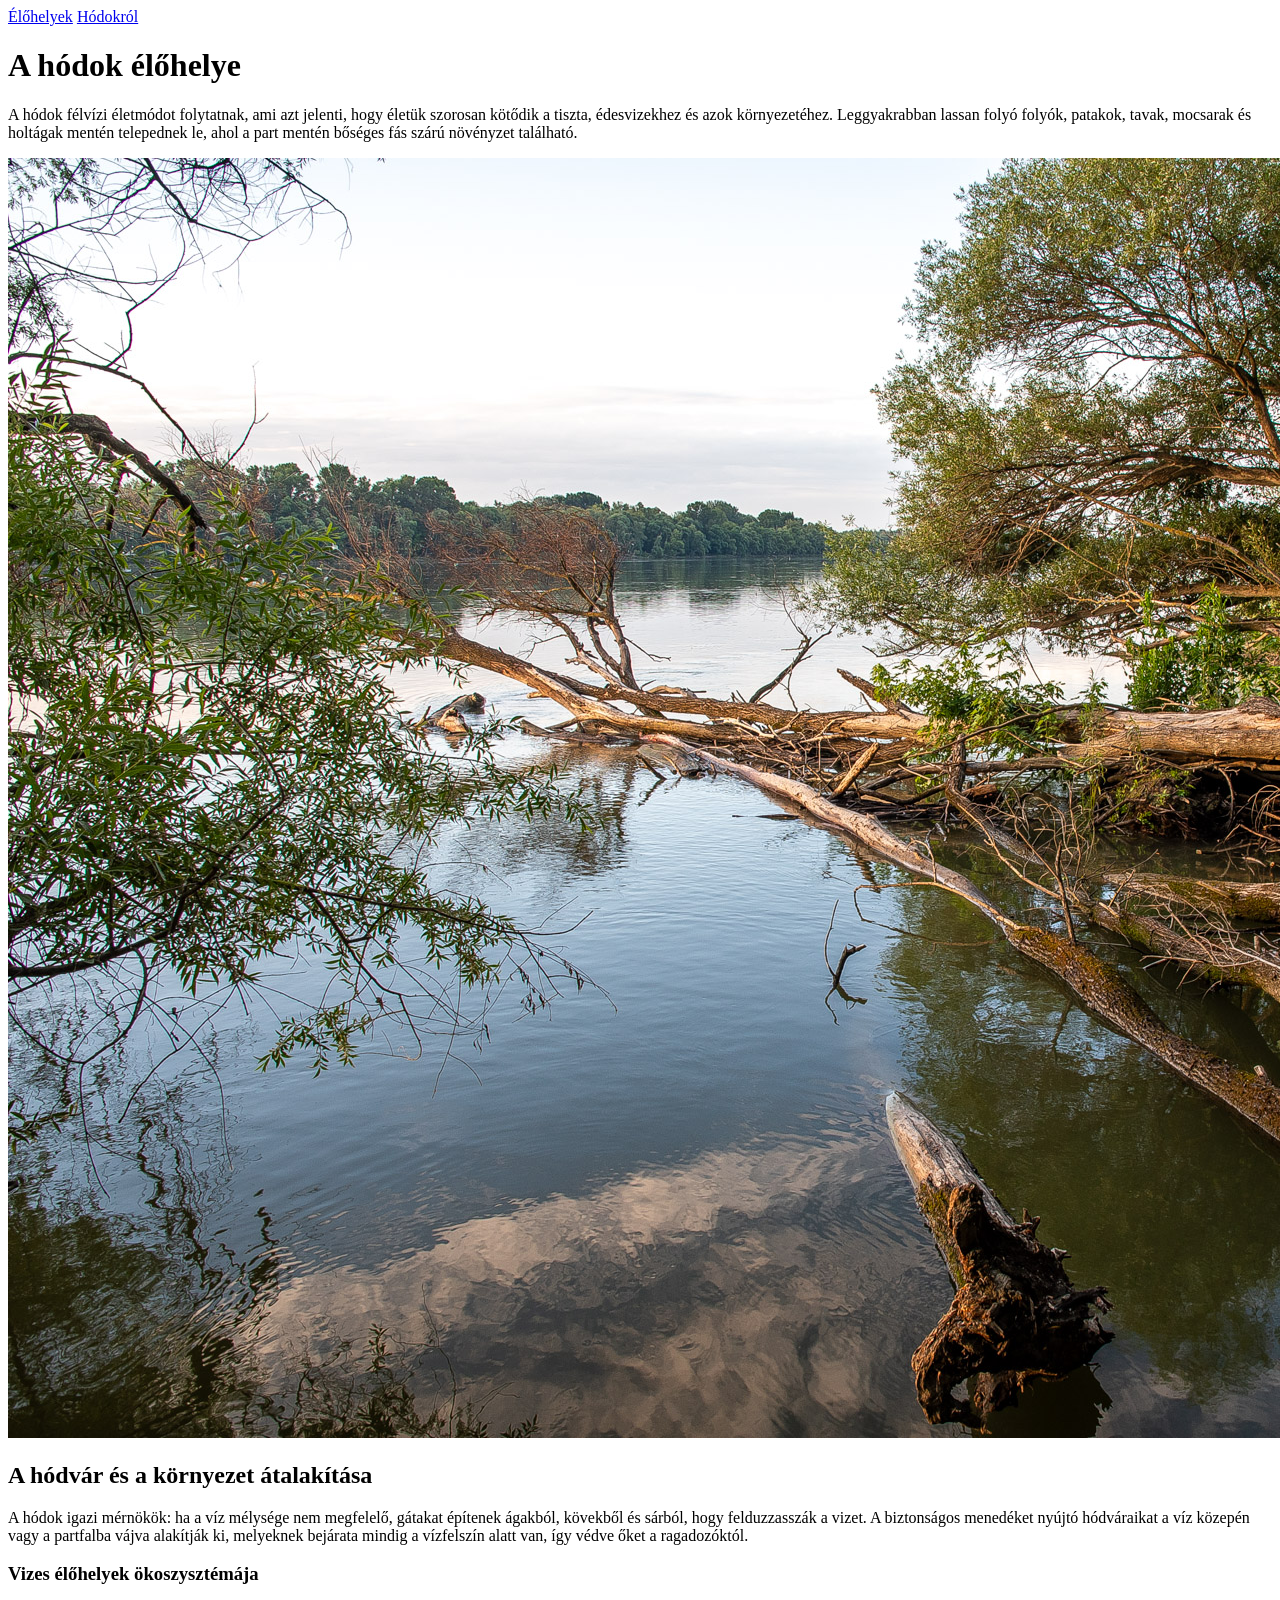
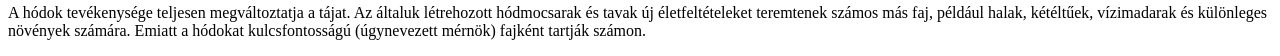
==== index.html @ 864c2421 "ora vegi commit" ====
<!DOCTYPE html>
<html lang="hu">
<head>
    <meta charset="UTF-8">
    <meta name="viewport" content="width=device-width, initial-scale=1.0">
    <meta name="keywords" content="hod,elohely, eloleny">
    <link rel="stylesheet" href="style.css">
    <title>Elekes David</title>
</head>
<body>
    <main>
        <nav>
                <a href="index.html">Élőhelyek</a>
                <a href="hod.html">Hódokról</a>
        </nav>
        <header>
            <H1>A hódok élőhelye</H1>
        </header>
        <article>
            <div class="tarolo">
                <p>A hódok félvízi életmódot folytatnak, ami azt jelenti, hogy életük szorosan kötődik a tiszta, édesvizekhez és azok környezetéhez. Leggyakrabban lassan folyó folyók, patakok, tavak, mocsarak és holtágak mentén telepednek le, ahol a part mentén bőséges fás szárú növényzet található.

                </p>  
                <img src="folyami_odu.jpeg" alt="odu">   
            </div>
            <div class="jellemzok">
                <h2>A hódvár és a környezet átalakítása</h2>
                <p>
                  A hódok igazi mérnökök: ha a víz mélysége nem megfelelő, gátakat építenek ágakból, kövekből és sárból, hogy felduzzasszák a vizet. A biztonságos menedéket nyújtó hódváraikat a víz közepén vagy a partfalba vájva alakítják ki, melyeknek bejárata mindig a vízfelszín alatt van, így védve őket a ragadozóktól.
                </p>
            </div>    
            <div class="tartalom">
                <h3>Vizes élőhelyek ökoszysztémája</h3>
                <p>
                  A hódok tevékenysége teljesen megváltoztatja a tájat. Az általuk létrehozott hódmocsarak és tavak új életfeltételeket teremtenek számos más faj, például halak, kétéltűek, vízimadarak és különleges növények számára. Emiatt a hódokat kulcsfontosságú (úgynevezett mérnök) fajként tartják számon.
                </p>
            </div>
        </article>
    </main>
</body>
</html>
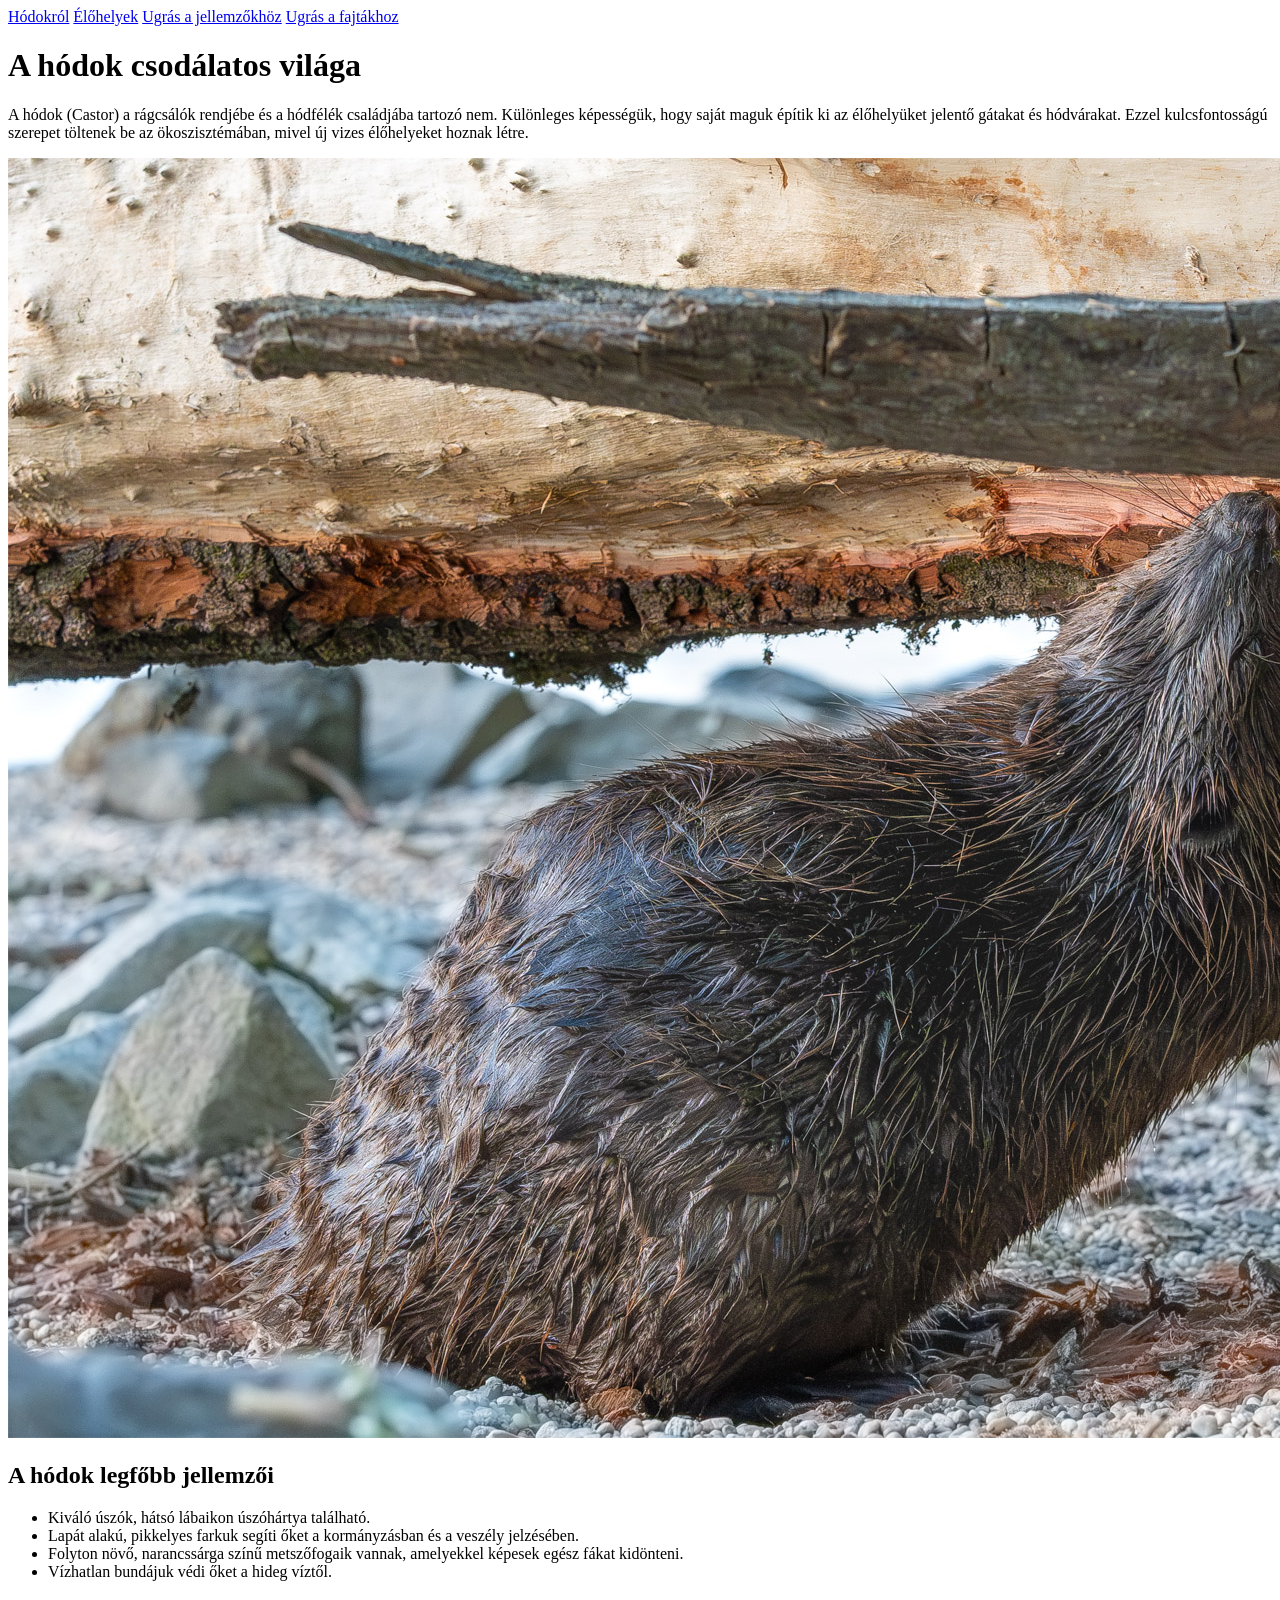
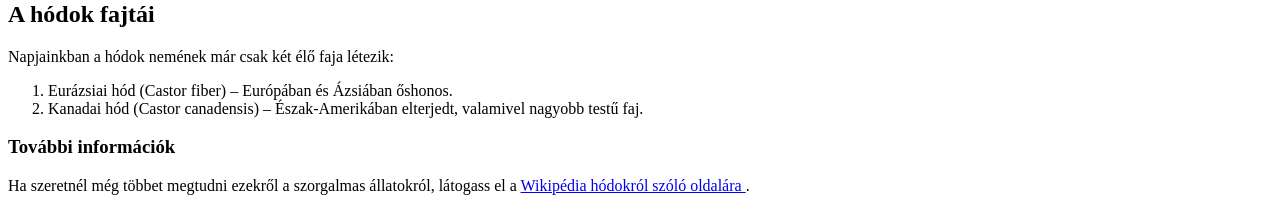
==== commit 1e955fab: "feltoltes1" ====
--- a/index.html
+++ b/index.html
@@ -1,41 +1,82 @@
-<!DOCTYPE html>
+<!doctype html>
 <html lang="hu">
-<head>
-    <meta charset="UTF-8">
-    <meta name="viewport" content="width=device-width, initial-scale=1.0">
-    <meta name="keywords" content="hod,elohely, eloleny">
-    <link rel="stylesheet" href="style.css">
-    <title>Elekes David</title>
-</head>
-<body>
+  <head>
+    <meta charset="UTF-8" />
+    <meta name="viewport" content="width=device-width, initial-scale=1.0" />
+    <meta name="description" content="Hód" />
+    <meta name="keywords" content="Hódok" />
+    <link rel="stylesheet" href="style.css" />
+    <title>Elekes Dávid</title>
+  </head>
+
+  <body>
+
+    <nav class="menu">
+      <a href="index.html" class="menu-link">Hódokról</a>
+      <a href="elohelyek.html" class="menu-link">Élőhelyek</a>
+      <a href="#jellemzo" class="menu-link">Ugrás a jellemzőkhöz</a>
+      <a href="#fajta" class="menu-link">Ugrás a fajtákhoz</a>
+    </nav>
+
+    <header>
+    <h1>A hódok csodálatos világa</h1>
+    </header>
+
     <main>
-        <nav>
-                <a href="index.html">Élőhelyek</a>
-                <a href="hod.html">Hódokról</a>
-        </nav>
-        <header>
-            <H1>A hódok élőhelye</H1>
-        </header>
-        <article>
-            <div class="tarolo">
-                <p>A hódok félvízi életmódot folytatnak, ami azt jelenti, hogy életük szorosan kötődik a tiszta, édesvizekhez és azok környezetéhez. Leggyakrabban lassan folyó folyók, patakok, tavak, mocsarak és holtágak mentén telepednek le, ahol a part mentén bőséges fás szárú növényzet található.
+      <article class="tartalom">
+    <p>
+      A hódok (Castor) a rágcsálók rendjébe és a hódfélék családjába tartozó
+      nem. Különleges képességük, hogy saját maguk építik ki az élőhelyüket
+      jelentő gátakat és hódvárakat. Ezzel kulcsfontosságú szerepet töltenek be
+      az ökoszisztémában, mivel új vizes élőhelyeket hoznak létre.
+    </p>
+      <img src="hod1.jpeg" alt="hód" />
+    </article>
 
-                </p>  
-                <img src="folyami_odu.jpeg" alt="odu">   
-            </div>
-            <div class="jellemzok">
-                <h2>A hódvár és a környezet átalakítása</h2>
-                <p>
-                  A hódok igazi mérnökök: ha a víz mélysége nem megfelelő, gátakat építenek ágakból, kövekből és sárból, hogy felduzzasszák a vizet. A biztonságos menedéket nyújtó hódváraikat a víz közepén vagy a partfalba vájva alakítják ki, melyeknek bejárata mindig a vízfelszín alatt van, így védve őket a ragadozóktól.
-                </p>
-            </div>    
-            <div class="tartalom">
-                <h3>Vizes élőhelyek ökoszysztémája</h3>
-                <p>
-                  A hódok tevékenysége teljesen megváltoztatja a tájat. Az általuk létrehozott hódmocsarak és tavak új életfeltételeket teremtenek számos más faj, például halak, kétéltűek, vízimadarak és különleges növények számára. Emiatt a hódokat kulcsfontosságú (úgynevezett mérnök) fajként tartják számon.
-                </p>
-            </div>
-        </article>
+      <article class="tartalom">
+      <div class="cikk jellemzok">
+        <h2 id="jellemzo">A hódok legfőbb jellemzői</h2>
+        <ul>
+          <li>Kiváló úszók, hátsó lábaikon úszóhártya található.</li>
+          <li class="kiemelt">
+            Lapát alakú, pikkelyes farkuk segíti őket a kormányzásban és a veszély
+            jelzésében.
+          </li>
+          <li>
+            Folyton növő, narancssárga színű metszőfogaik vannak, amelyekkel képesek
+            egész fákat kidönteni.
+          </li>
+          <li class="kiemelt">Vízhatlan bundájuk védi őket a hideg víztől.</li>
+        </ul>
+        </div>
+        
+
+      <div class="cikk fajta">
+        <h2 id="fajta">A hódok fajtái</h2>
+        <p>Napjainkban a hódok nemének már csak két élő faja létezik:</p>
+
+        <ol>
+          <li>
+            <span class="fajta-nev">Eurázsiai hód</span> (Castor fiber) – Európában és Ázsiában őshonos.
+          </li>
+          <li class="kiemelt">
+            <span class="fajta-nev">Kanadai hód</span> (Castor canadensis) – Észak-Amerikában elterjedt, valamivel nagyobb testű faj.
+          </li>
+        </ol>
+      </div>
+      </article>
+
+      <footer class="info lablec">
+    
+      <h3>További információk</h3>
+      <p>
+        Ha szeretnél még többet megtudni ezekről a szorgalmas állatokról, látogass
+        el a
+        <a href="https://hu.wikipedia.org/wiki/H%C3%B3d">
+          Wikipédia hódokról szóló oldalára
+        </a>.
+      </p>
+    </footer>
     </main>
-</body>
+  </body>
 </html>
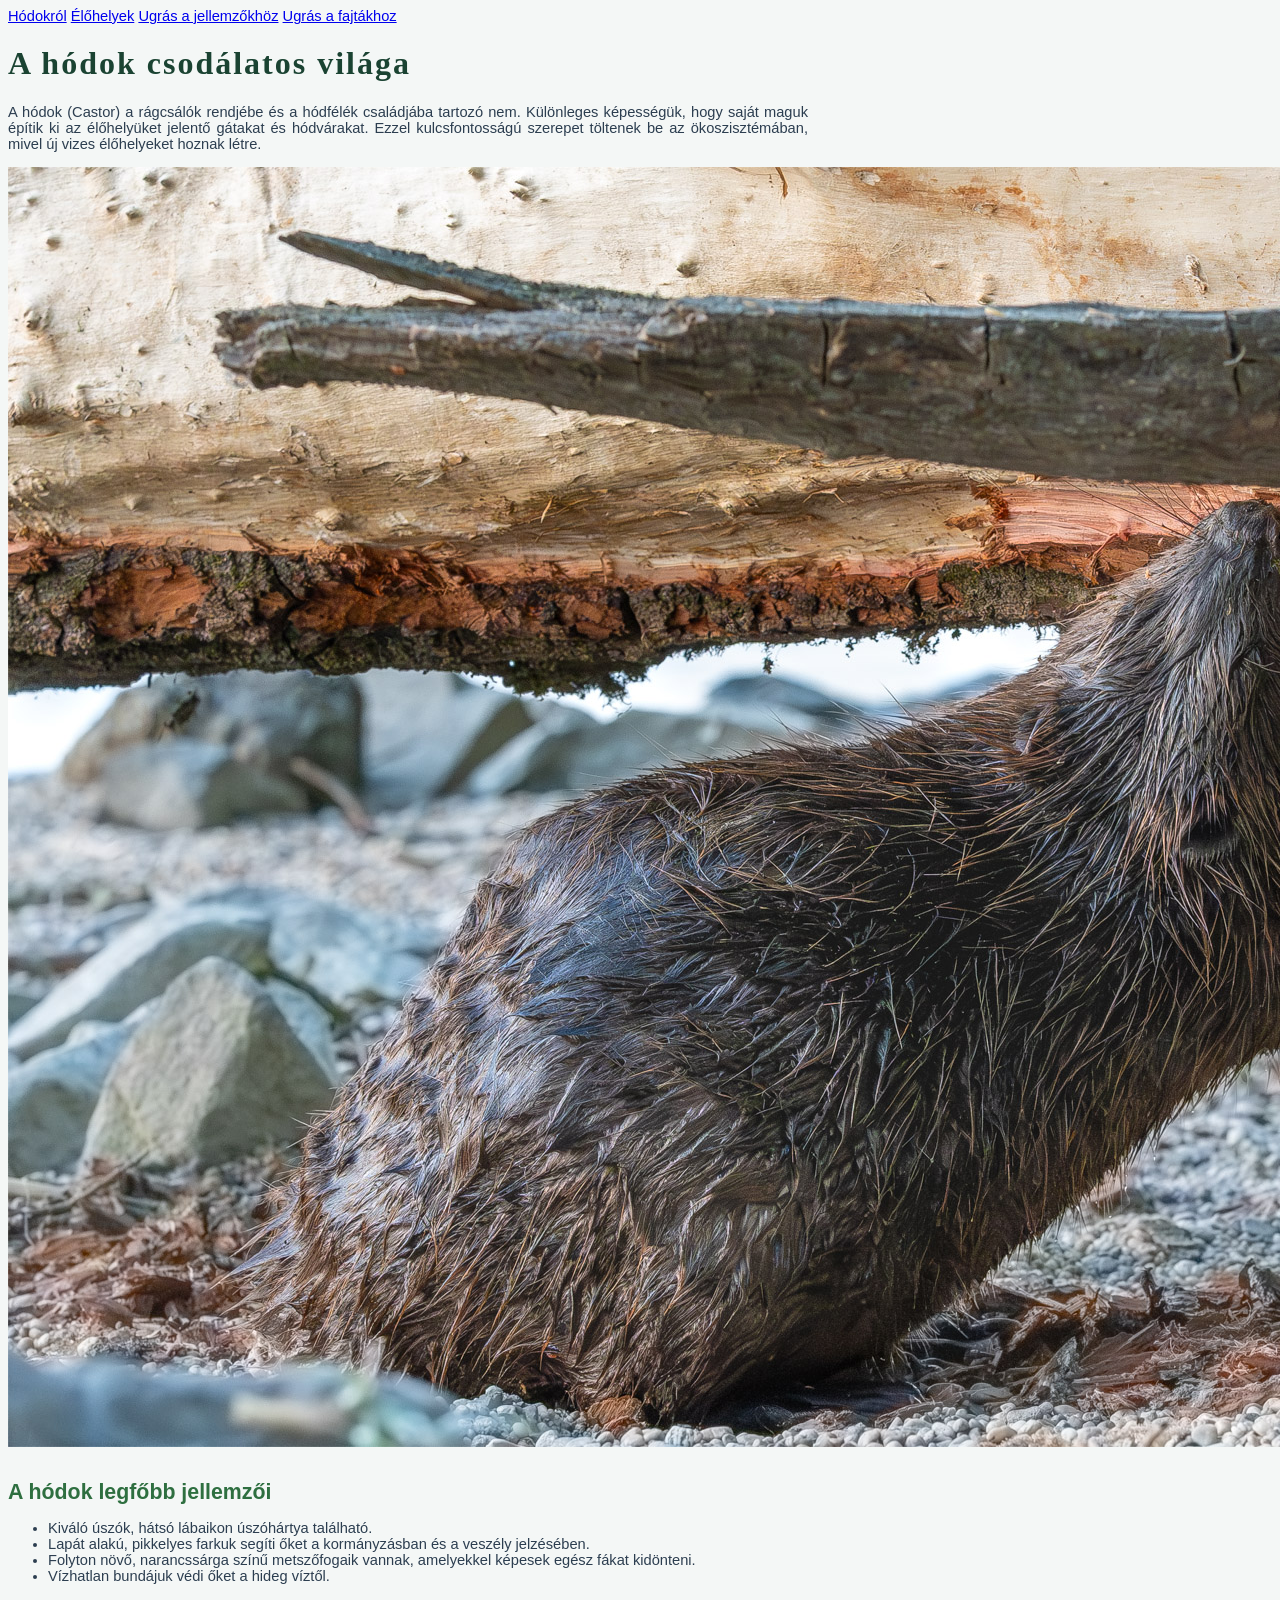
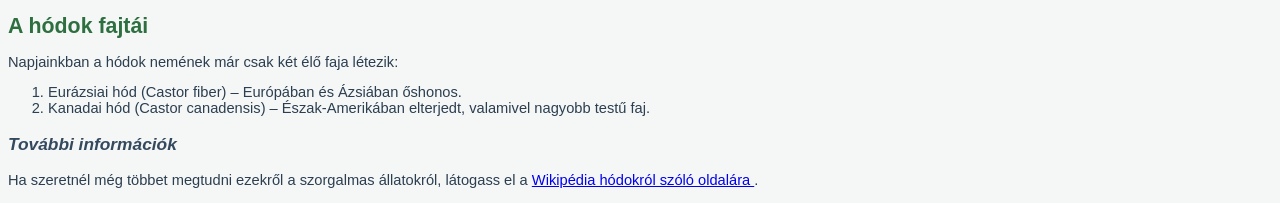
==== commit 9d59530b: "feltoltes2" ====
--- a/index.html
+++ b/index.html
@@ -13,7 +13,7 @@
 
     <nav class="menu">
       <a href="index.html" class="menu-link">Hódokról</a>
-      <a href="elohelyek.html" class="menu-link">Élőhelyek</a>
+      <a href="hod.html" class="menu-link">Élőhelyek</a>
       <a href="#jellemzo" class="menu-link">Ugrás a jellemzőkhöz</a>
       <a href="#fajta" class="menu-link">Ugrás a fajtákhoz</a>
     </nav>
--- a/style.css
+++ b/style.css
@@ -0,0 +1,46 @@
+*{box-sizing: border-box;}
+
+body{
+    font-family: 'Segoe UI', Tahoma, Verdana, sans-serif;
+    font-size: 11pt;
+    text-align:justify;
+    color: #2c3e50;
+    background-color: #f4f7f6;
+    max-width: 800px;}
+
+h1{
+    font-family: Georgia;
+    color: #1a4332;
+    font-size: 24pt;
+    letter-spacing: 2px;}
+
+h2{
+    color: #2e6f40;
+    font-size: 16pt;
+    margin-top: 30px;
+    margin-bottom: 15px;}
+
+h3{
+    color: #34495e;
+    font-size: 13pt;
+    font-style: italic;}
+
+a:visited {
+  color: #a0522d;
+  text-decoration: none;
+  font-weight: bold;
+  border-bottom: 1px dashed #a0522d;
+}
+
+
+a:hover {
+  color: #d2691e;
+  border-bottom: 1px solid #d2691e;
+  background-color: #fef5e7;
+}
+
+
+a:active {
+  color: #cd853f;
+}
+
